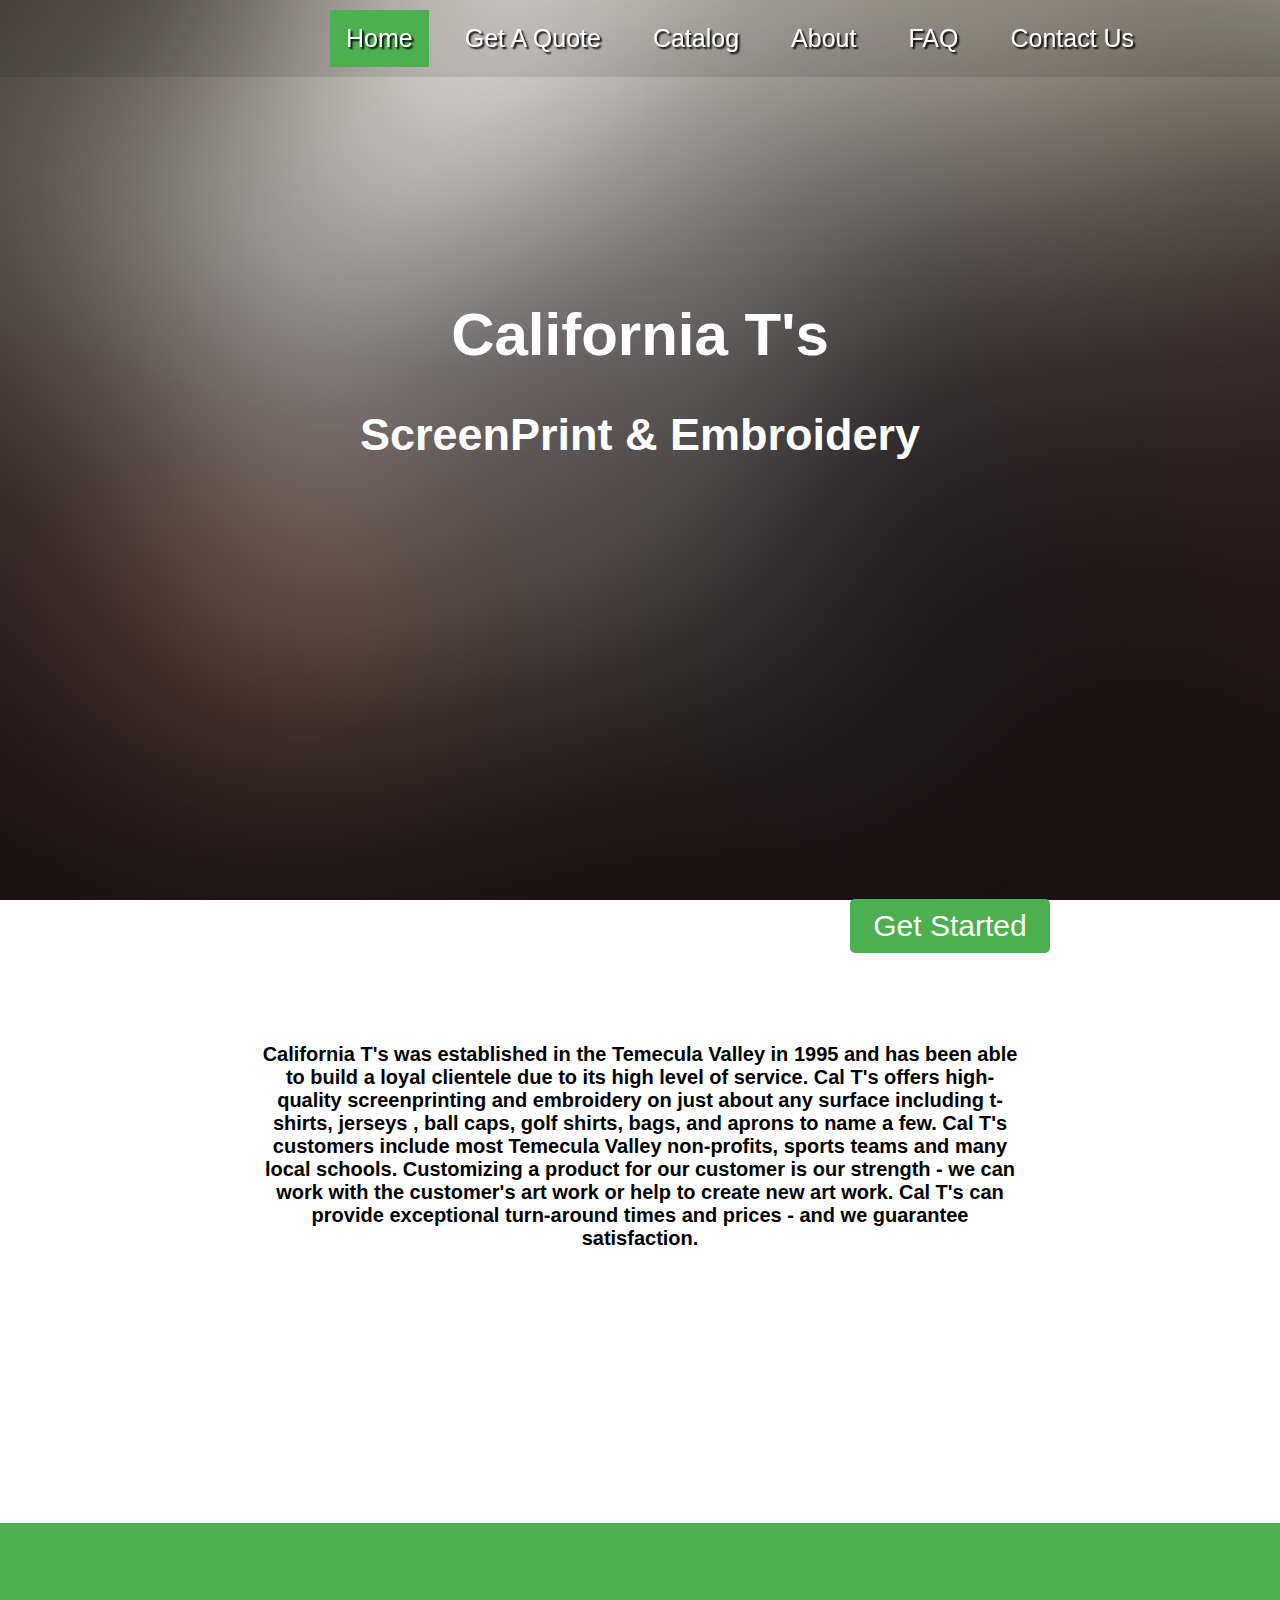
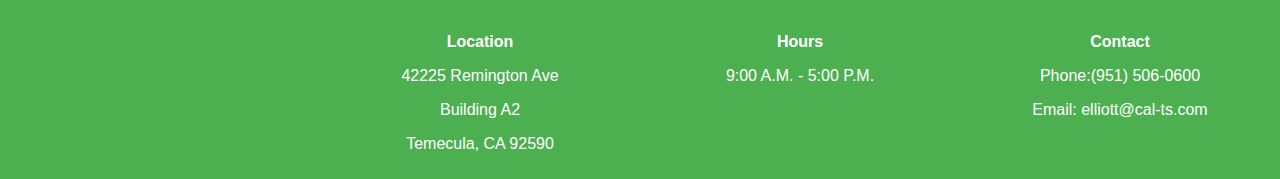
==== index.html @ 7b819169 "updated to index" ====
<!doctype html>

<html>
	<head>
		<link rel="stylesheet" href="calts.css">
	 	<title> CalT's </title>

	 </head>
 	<body>
 	
	<nav>
		<ul>
			
			<li><a class="active" href="#home">Home</a></li>
			<li><a href="getaquote.html">Get A Quote</a></li>
			<li><a href="catalog.html">Catalog</a></li>
			<li><a href="aboutus.html">About</a></li>
			<li><a href="faq.html">FAQ</a></li>
			<li><a href="contactus.html">Contact Us</a></li>
		</ul>
	</nav>
	<div class="header"> 
	<h1>California T's</h1>
	<h2>ScreenPrint & Embroidery</h2>
	</div>
	
		<button class="button1" style="vertical-align:middle"><a href="getaquote.html"><span>Get Started </span></a></button>
	
	<h3>
	<div class="words">
	<p>California T's was established in the Temecula Valley in 1995 and has been able to build a loyal clientele due to its high level of service. Cal T's offers high-quality screenprinting and embroidery on just about any surface including t-shirts, jerseys , ball caps, golf shirts, bags, and aprons to name a few. Cal T's customers include most Temecula Valley non-profits, sports teams and many local schools. Customizing a product for our customer is our strength - we can work with the customer's art work or help to create new art work. Cal T's can provide exceptional turn-around times and prices - and we guarantee satisfaction. </p>
	</div>
	</h3>
</body>
<footer>
<div class="footernotes">
<div class="location">
	<Strong> Location </Strong>
	
	<div class="locationdetails">
	<p> 42225 Remington Ave </p>
	<p> Building A2</p>
	<p>Temecula, CA 92590</p>
	</div>
	</div>
	<div class="hours">
	<Strong> Hours </Strong>
	
	<div class="hourdetails">
	<p> 9:00 A.M. - 5:00 P.M. </p>
	
	</div>
	</div>
	<div class="contact">
	<Strong> Contact </Strong>
	
	<div class="contactdetails">
	<p> Phone:(951) 506-0600 </p>
	<p> Email: elliott@cal-ts.com</p>
	
	</div>
	</div>
</div>
</footer>
</html>
---- calts.css ----
nav {
	background-color:rgba(0, 0, 0, 0.1);
	position: fixed;
	top: 0;
	left: 0;
	padding-left: 25%;
	z-index:10; 
	width:100%;
	

	

}
a { color:white; } 
nav ul {
list-style-type: none;
margin: 0;
padding: 0;
font-family: Sans-serif;
border-radius: 5px;
text-align: center;

}

nav li{

	display: inline;
	font-size: 25px;
	color:white;
	padding: 10px;
	text-align: center;
	 text-shadow: 2px 2px 2px #000000;
}
.nav  a:hover:not(.active) {
	background-color: #178a94;
}
.active {
    background-color: #4CAF50;
}
li a {
    display: block;
    color: white;
    text-align: center;
    padding: 14px 16px;
    text-decoration: none;
}
li {
    float: left;
}
html { 
  background: url(bg.jpg) no-repeat center center fixed; 
  -webkit-background-size: cover;
  -moz-background-size: cover;
  -o-background-size: cover;
  background-size: cover;
  min-height: 90%;
  z-index: 99999;
}
.header {
	margin-top:300px;
	color:#FFFFFF;
	text-align: center;
	font-size: 30px;
	font-family: Sans-serif;

}
.button1 {
	background-color:#4CAF50;
	position: center;
	margin-top:400px;
	margin-left:850px;
	color:white;
	text-align: center;
	font-size:30px;
	border-radius: 5px;
	padding :10px;
	width:200px;
	border:none;
	transition: all 0.5s;
  cursor: pointer;
  list-style-type: none;
	
}
.button1 span {
  cursor: pointer;
  display: inline-block;
  position: relative;
  transition: 0.5s;
}

.button1 span:after {
  content: '\00bb';
  position: absolute;
  opacity: 0;
  top: 0;
  right: -20px;
  transition: 0.5s;
}

.button1:hover span {
  padding-right: 25px;
}

.button1:hover span:after {
  opacity: 1;
  right: 0;
}
h3 {
	background-color:white;
	width:100%;
	padding-top: 50px;
	height:500px;
	margin:0;
	margin-top: 20px;


}
.words {
font-family: sans-serif;
	font-size:20px;
	float:left;
	padding-right:20%;
	padding-left: 20%;
	text-align: center;

}
body {
	margin:0;
}
footer{
	background-color: #4CAF50;
	height:100%;
	color:white;
	font-family: sans-serif;
	text-align: center;
	padding-top: 100px;
	float:left;
	width:100%;


}
.footernotes {
	margin-left:25%;
}
footer .location, .hours, .contact {
	
	float:left;
	width:300px;
	margin:10px;
}
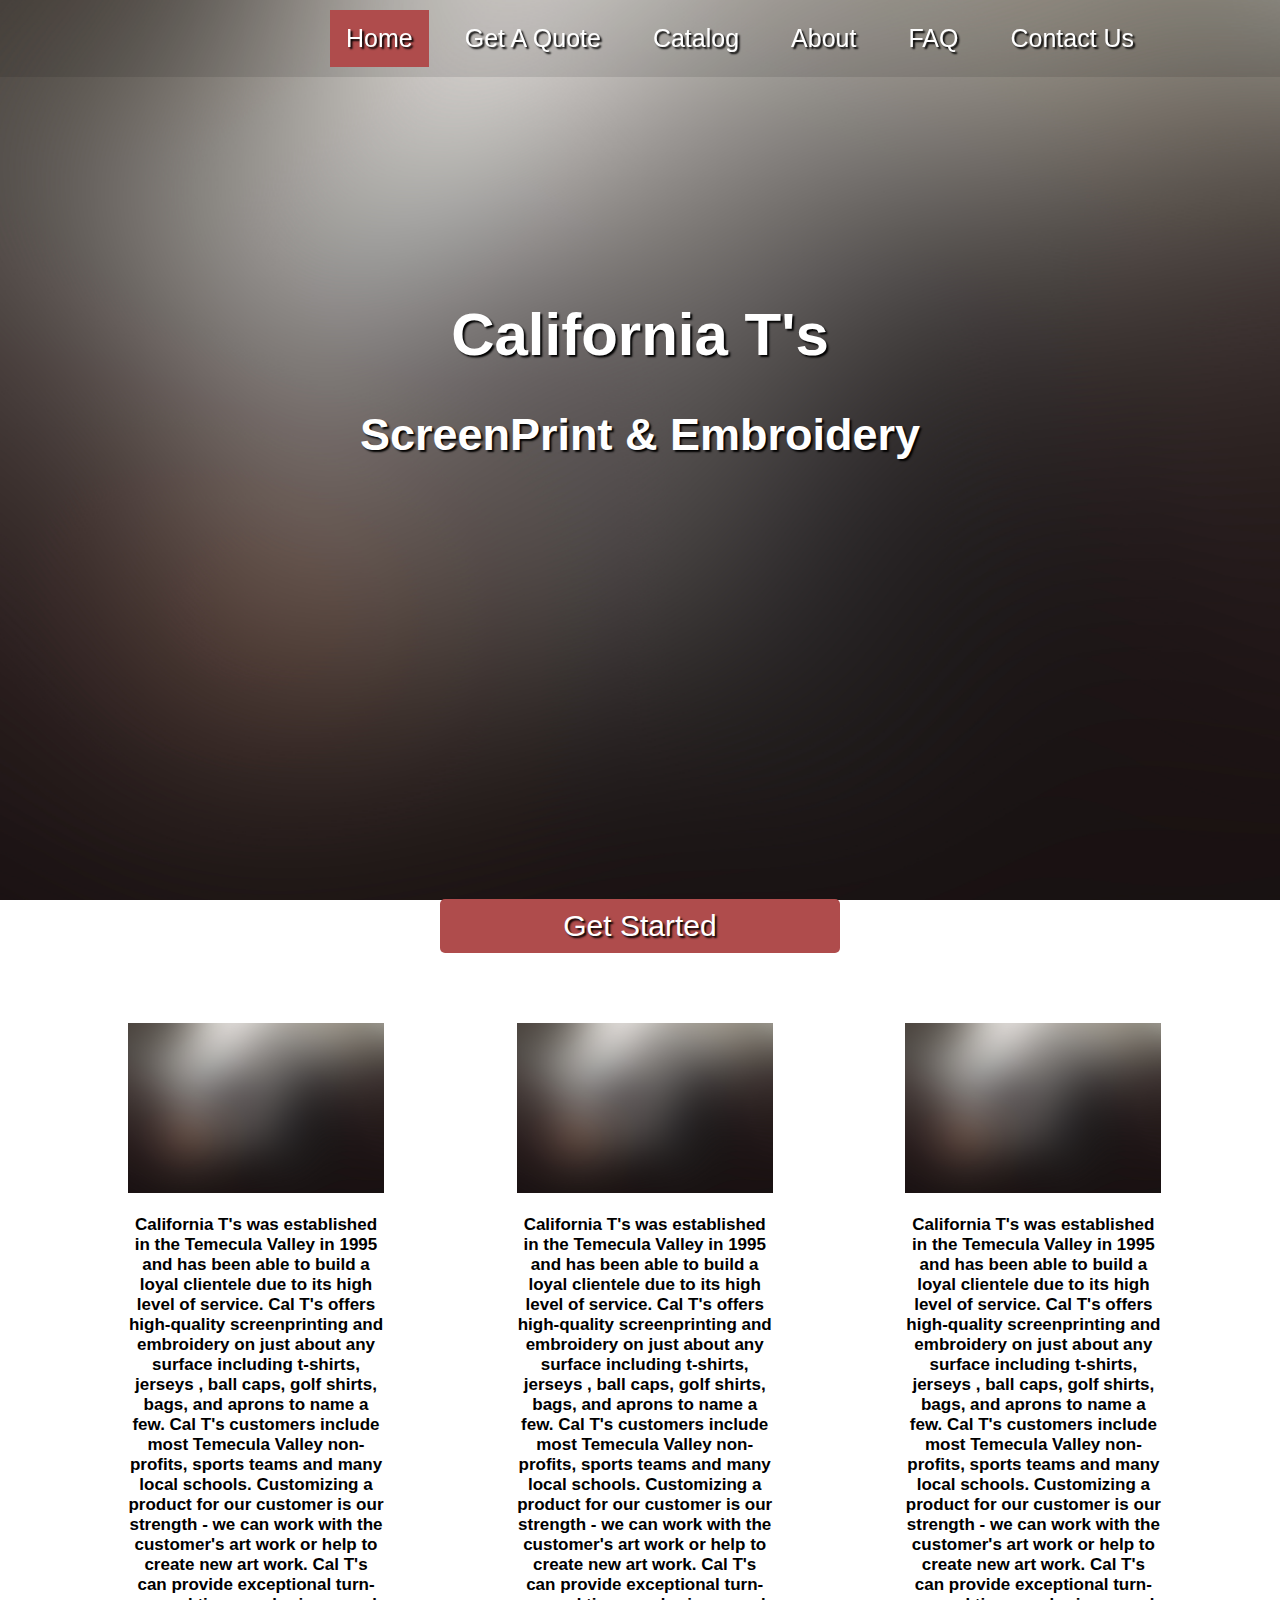
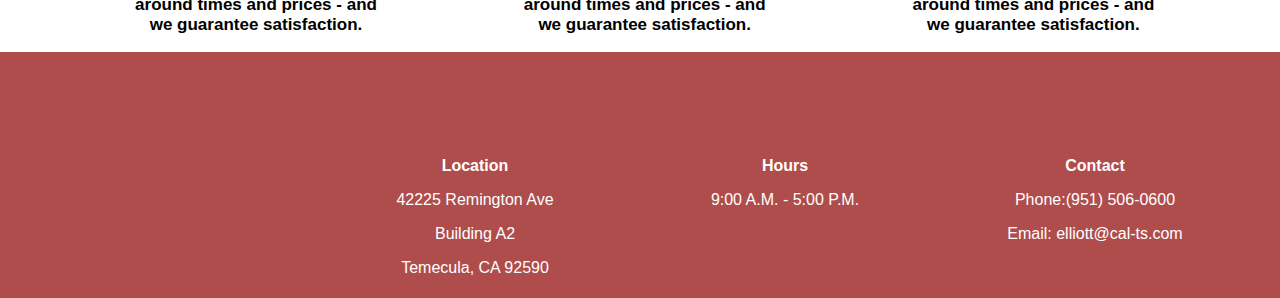
==== commit c37514ce: "big update a lot changed" ====
--- a/index.html
+++ b/index.html
@@ -23,14 +23,36 @@
 	<h1>California T's</h1>
 	<h2>ScreenPrint & Embroidery</h2>
 	</div>
-	
-		<button class="button1" style="vertical-align:middle"><a href="getaquote.html"><span>Get Started </span></a></button>
-	
+	<div class="buttonclass">
+		<button class="button1" ><a href="getaquote.html"><span>Get Started </span></a></button>
+	</div>
+
+
+
+
+
 	<h3>
-	<div class="words">
+	<div class="words1">
+	<img src="bg.jpg" alt="Smiley face" height="100%" width="100%">
 	<p>California T's was established in the Temecula Valley in 1995 and has been able to build a loyal clientele due to its high level of service. Cal T's offers high-quality screenprinting and embroidery on just about any surface including t-shirts, jerseys , ball caps, golf shirts, bags, and aprons to name a few. Cal T's customers include most Temecula Valley non-profits, sports teams and many local schools. Customizing a product for our customer is our strength - we can work with the customer's art work or help to create new art work. Cal T's can provide exceptional turn-around times and prices - and we guarantee satisfaction. </p>
 	</div>
+
+	<div class="words2">
+	<img src="bg.jpg" alt="Smiley face" height="100%" width="100%">
+	<p>California T's was established in the Temecula Valley in 1995 and has been able to build a loyal clientele due to its high level of service. Cal T's offers high-quality screenprinting and embroidery on just about any surface including t-shirts, jerseys , ball caps, golf shirts, bags, and aprons to name a few. Cal T's customers include most Temecula Valley non-profits, sports teams and many local schools. Customizing a product for our customer is our strength - we can work with the customer's art work or help to create new art work. Cal T's can provide exceptional turn-around times and prices - and we guarantee satisfaction. </p>
+	</div>
+
+	<div class="words3">
+	<img src="bg.jpg" alt="Smiley face" height="100%" width="100%">
+	<p>California T's was established in the Temecula Valley in 1995 and has been able to build a loyal clientele due to its high level of service. Cal T's offers high-quality screenprinting and embroidery on just about any surface including t-shirts, jerseys , ball caps, golf shirts, bags, and aprons to name a few. Cal T's customers include most Temecula Valley non-profits, sports teams and many local schools. Customizing a product for our customer is our strength - we can work with the customer's art work or help to create new art work. Cal T's can provide exceptional turn-around times and prices - and we guarantee satisfaction. </p>
+	</div>
+
+
 	</h3>
+
+
+
+	
 </body>
 <footer>
 <div class="footernotes">
--- a/calts.css
+++ b/calts.css
@@ -1,3 +1,4 @@
+/* #af4c4c*/
 nav {
 	background-color:rgba(0, 0, 0, 0.1);
 	position: fixed;
@@ -30,12 +31,12 @@
 	padding: 10px;
 	text-align: center;
 	 text-shadow: 2px 2px 2px #000000;
-}
+}#af4c4c
 .nav  a:hover:not(.active) {
 	background-color: #178a94;
 }
 .active {
-    background-color: #4CAF50;
+    background-color: #af4c4c;
 }
 li a {
     display: block;
@@ -53,7 +54,7 @@
   -moz-background-size: cover;
   -o-background-size: cover;
   background-size: cover;
-  min-height: 90%;
+  
   z-index: 99999;
 }
 .header {
@@ -62,23 +63,31 @@
 	text-align: center;
 	font-size: 30px;
 	font-family: Sans-serif;
+	text-shadow: 2px 2px 2px #000000;
 
 }
+.buttonclass {
+	width:100%;
+	display:inline-block;
+	text-align: center;
+}
 .button1 {
-	background-color:#4CAF50;
-	position: center;
+	background-color:#af4c4c;
+
+	text-shadow: 2px 2px 2px #000000;
 	margin-top:400px;
-	margin-left:850px;
+	
 	color:white;
 	text-align: center;
 	font-size:30px;
 	border-radius: 5px;
 	padding :10px;
-	width:200px;
+	width:400px;
 	border:none;
 	transition: all 0.5s;
-  cursor: pointer;
-  list-style-type: none;
+ 	 cursor: pointer;
+  	
+
 	
 }
 .button1 span {
@@ -86,6 +95,7 @@
   display: inline-block;
   position: relative;
   transition: 0.5s;
+  text-align: center;
 }
 
 .button1 span:after {
@@ -109,28 +119,55 @@
 	background-color:white;
 	width:100%;
 	padding-top: 50px;
-	height:500px;
+	height:50%;
 	margin:0;
 	margin-top: 20px;
+	float:left;
+	
+	
+	
 
 
 }
-.words {
+.words1 {
 font-family: sans-serif;
-	font-size:20px;
-	float:left;
-	padding-right:20%;
-	padding-left: 20%;
+	font-size:17px;
+	display:inline-block;
+	padding-left:10%;
 	text-align: center;
+	max-width: 20%;
+	min-width:20%;
+	
+
+}
+.words2 {
+font-family: sans-serif;
+	font-size:17px;
+	display:inline-block;
+	padding-left:10%;
+	text-align: center;
+	max-width: 20%;
+	min-width:20%;
+	
+}
+.words3 {
+font-family: sans-serif;
+	font-size:17px;
+	display:inline-block;
+	padding-left:10%;
+	text-align: center;
+max-width: 20%;
+min-width:20%;
 
 }
 body {
 	margin:0;
 }
 footer{
-	background-color: #4CAF50;
+	background-color: #af4c4c;
 	height:100%;
 	color:white;
+
 	font-family: sans-serif;
 	text-align: center;
 	padding-top: 100px;
@@ -141,10 +178,12 @@
 }
 .footernotes {
 	margin-left:25%;
+
 }
 footer .location, .hours, .contact {
 	
 	float:left;
 	width:300px;
-	margin:10px;
+	margin:5px;
+
 }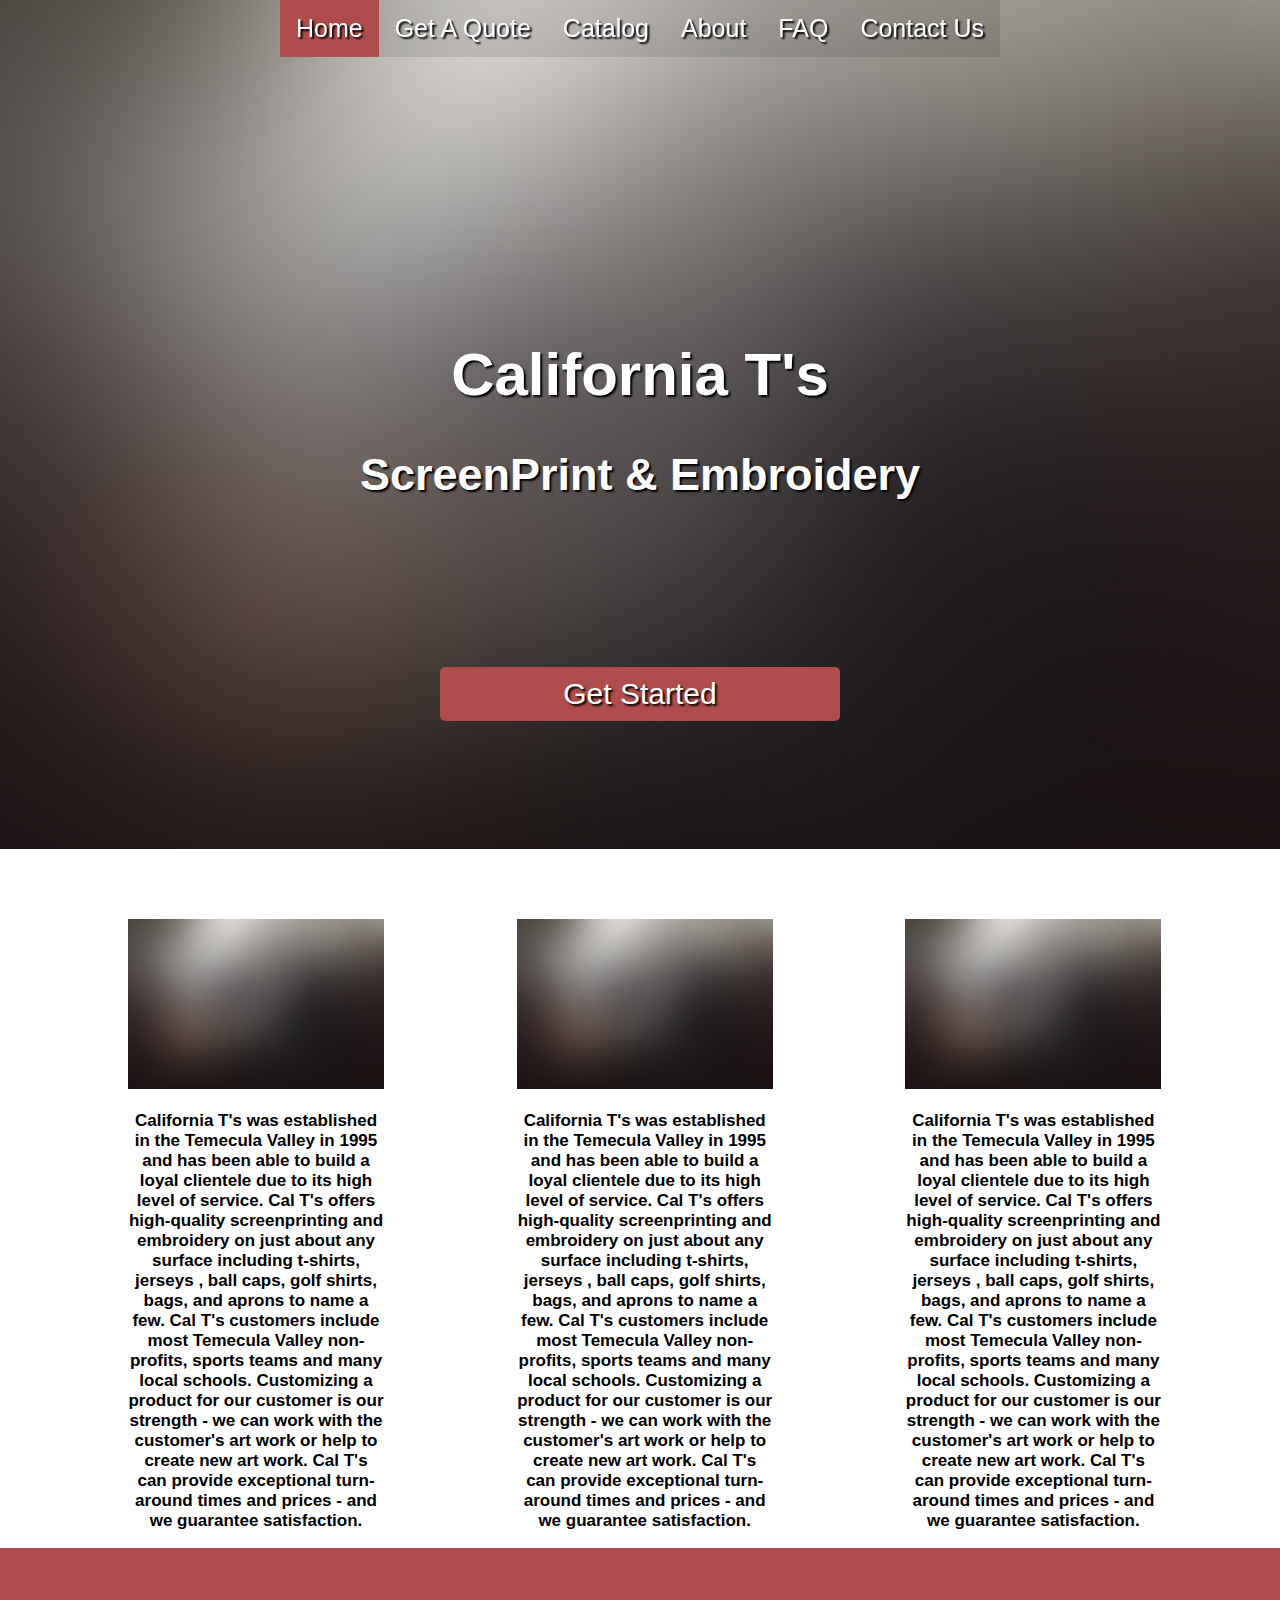
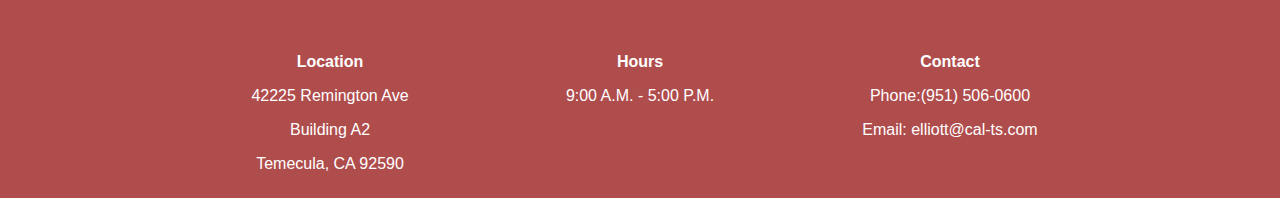
==== commit fc05bd53: "some centering" ====
--- a/index.html
+++ b/index.html
@@ -1,8 +1,10 @@
 <!doctype html>
 
 <html>
+<div class="background">
 	<head>
 		<link rel="stylesheet" href="calts.css">
+		<link rel="stylesheet" href="index.css">
 	 	<title> CalT's </title>
 
 	 </head>
@@ -10,13 +12,14 @@
  	
 	<nav>
 		<ul>
-			
-			<li><a class="active" href="#home">Home</a></li>
+			<div class="test">
+			<li><a class="active" href="index.html">Home</a></li>
 			<li><a href="getaquote.html">Get A Quote</a></li>
 			<li><a href="catalog.html">Catalog</a></li>
 			<li><a href="aboutus.html">About</a></li>
 			<li><a href="faq.html">FAQ</a></li>
 			<li><a href="contactus.html">Contact Us</a></li>
+			</div>
 		</ul>
 	</nav>
 	<div class="header"> 
@@ -28,7 +31,7 @@
 	</div>
 
 
-
+</div>
 
 
 	<h3>
@@ -52,7 +55,7 @@
 
 
 
-	
+
 </body>
 <footer>
 <div class="footernotes">
@@ -84,4 +87,5 @@
 	</div>
 </div>
 </footer>
+
 </html>--- a/calts.css
+++ b/calts.css
@@ -1,12 +1,14 @@
 /* #af4c4c*/
 nav {
-	background-color:rgba(0, 0, 0, 0.1);
+	
 	position: fixed;
 	top: 0;
-	left: 0;
-	padding-left: 25%;
+	text-align: center;
+	display: inline-block;
+	
 	z-index:10; 
 	width:100%;
+
 	
 
 	
@@ -19,8 +21,13 @@
 padding: 0;
 font-family: Sans-serif;
 border-radius: 5px;
-text-align: center;
 
+
+
+}
+.test {
+	text-align: center;
+	display: inline-block;
 }
 
 nav li{
@@ -28,7 +35,7 @@
 	display: inline;
 	font-size: 25px;
 	color:white;
-	padding: 10px;
+	
 	text-align: center;
 	 text-shadow: 2px 2px 2px #000000;
 }#af4c4c
@@ -44,21 +51,15 @@
     text-align: center;
     padding: 14px 16px;
     text-decoration: none;
+    background-color:rgba(0, 0, 0, 0.1);
+    
 }
 li {
     float: left;
 }
-html { 
-  background: url(bg.jpg) no-repeat center center fixed; 
-  -webkit-background-size: cover;
-  -moz-background-size: cover;
-  -o-background-size: cover;
-  background-size: cover;
-  
-  z-index: 99999;
-}
+
 .header {
-	margin-top:300px;
+	padding-top:300px;
 	color:#FFFFFF;
 	text-align: center;
 	font-size: 30px;
@@ -75,7 +76,8 @@
 	background-color:#af4c4c;
 
 	text-shadow: 2px 2px 2px #000000;
-	margin-top:400px;
+	margin-top:10%;
+	margin-bottom: 10%;
 	
 	color:white;
 	text-align: center;
@@ -177,7 +179,8 @@
 
 }
 .footernotes {
-	margin-left:25%;
+	text-align: center;
+	display: inline-block;
 
 }
 footer .location, .hours, .contact {
--- a/index.css
+++ b/index.css
@@ -0,0 +1,12 @@
+ .background { 
+  background: url(bg.jpg) no-repeat center center fixed; 
+  -webkit-background-size: cover;
+  -moz-background-size: cover;
+  -o-background-size: cover;
+  background-size: cover;
+  
+  z-index: 99999;
+  height:100%;
+  max-height: 90%;
+  min-height: 40%;
+}